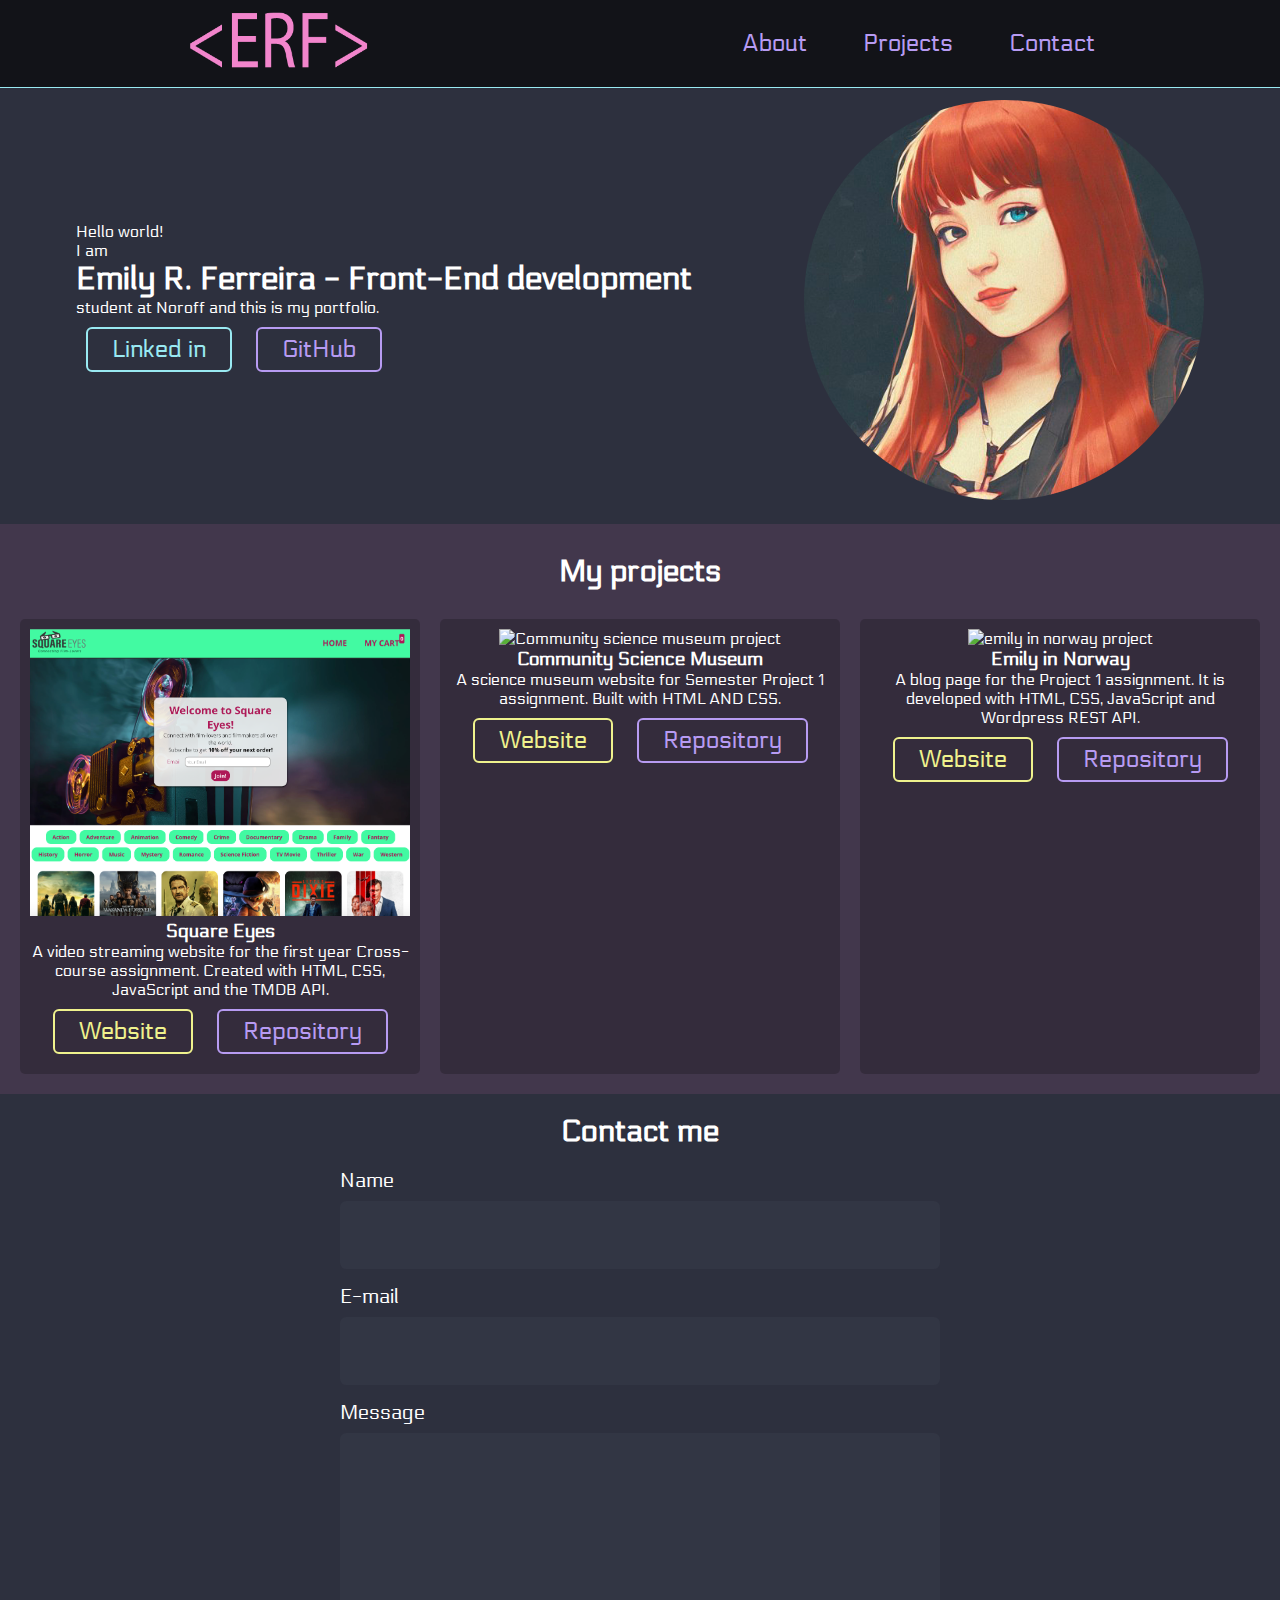
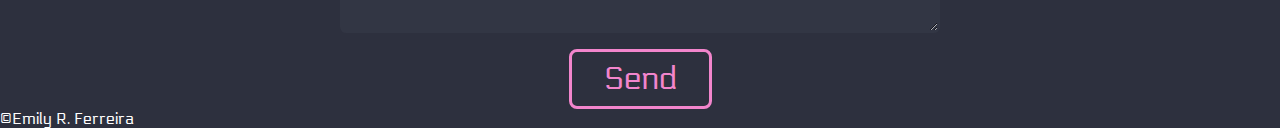
==== index.html @ 863c06a2 "Getting the site live on netlify" ====
<!DOCTYPE html>
<html lang="en">

<head>
    <meta charset="UTF-8">
    <meta http-equiv="X-UA-Compatible" content="IE=edge">
    <meta name="viewport" content="width=device-width, initial-scale=1.0">
    <meta name="description" content="Emily R. Ferreira front-end developer portfolio" />

    <title>Emily Ferreira | Portfolio</title>

    <link rel="stylesheet" href="css/style.css" />

    <script src="https://kit.fontawesome.com/7838f15d00.js" crossorigin="anonymous"></script>

    <link rel="preconnect" href="https://fonts.googleapis.com">
    <link rel="preconnect" href="https://fonts.gstatic.com" crossorigin>
    <link
        href="https://fonts.googleapis.com/css2?family=Changa:wght@200;300;400;500;600;700&family=Electrolize&display=swap"
        rel="stylesheet">
</head>

<body>
    <header>
        <nav class="navbar">
            <div class="emilys-logo">
                <a href="index.html"><img src="Assets/erf-logo.png" alt="Emily's logo"></a>
            </div>

            <a href="#" class="toggle-button">
                <i class="fa fa-bars"></i>
            </a>
            <div class="navbar-links">
                <a href="#about">About</a>
                <a href="#projects">Projects</a>
                <a href="#contact">Contact</a>
            </div>
        </nav>

    </header>
    <main>
        <section id="about">
            <div>
                <p>Hello world!
                    <br>I am
                <h1>Emily R. Ferreira - Front-End development</h1>
                student at Noroff and this is my portfolio.</p>

                <div class="buttons-about">
                    <button class="btn linkedin" type="button">
                        <a href="https://www.linkedin.com/in/emily-rego-ferreira/" target="_blank">Linked in <i
                                class="fa-brands fa-linkedin"></i></a>
                    </button>

                    <button class="btn github" type="button">
                        <a href="https://github.com/Emilyrf" target="_blank">GitHub <i
                                class="fa-brands fa-github"></i></a>
                    </button>
                </div>

            </div>
            <div class="emily-avatar">
                <img src="Assets/IMG_34D6FEA40BFD-1.jpeg" alt="Emily R Ferreira">
            </div>
        </section>

        <div id="projects">
            <h2>My projects</h2>

            <div class="cards">
                <div class="project -1">
                    <img src="Assets/cross-course-project.png" alt="square eyes project">
                    <div class="about-project">
                        <h3>Square Eyes</h3>
                        <p>A video streaming website for the first year Cross-course assignment. Created with HTML, CSS, JavaScript and the TMDB API.</p>
                    </div>
                    <div class="buttons-project">
                        <button class="btn livesite" type="button">
                            <a href="https://www.linkedin.com/in/emily-rego-ferreira/" target="_blank">Website <i class="fa-solid fa-globe"></i></a>
                        </button>
    
                        <button class="btn github" type="button">
                            <a href="https://github.com/Emilyrf" target="_blank">Repository <i
                                    class="fa-brands fa-github"></i></a>
                        </button>
                    </div>
                </div>
                <div class="project -2">
                    <img src="assets/semester-project-1.png" alt="Community science museum project">
                    <div class="about-project">
                        <h3>Community Science Museum</h3>
                        <p>A science museum website for Semester Project 1 assignment. Built with HTML AND CSS.</p>
                    </div>
                    <div class="buttons-project">
                        <button class="btn livesite" type="button">
                            <a href="https://www.linkedin.com/in/emily-rego-ferreira/" target="_blank">Website <i class="fa-solid fa-globe"></i></a>
                        </button>
    
                        <button class="btn github" type="button">
                            <a href="https://github.com/Emilyrf" target="_blank">Repository <i
                                    class="fa-brands fa-github"></i></a>
                        </button>
                    </div>
                </div>
                <div class="project -3">
                    <img src="assets/project-exam-1.png" alt="emily in norway project">
                    <div class="about-project">
                        <h3>Emily in Norway</h3>
                        <p>A blog page for the Project 1 assignment. It is developed with HTML, CSS, JavaScript and Wordpress REST API.</p>
                    </div>
                    <div class="buttons-project">
                        <button class="btn livesite" type="button">
                            <a href="https://www.linkedin.com/in/emily-rego-ferreira/" target="_blank">Website <i class="fa-solid fa-globe"></i></a>
                        </button>
    
                        <button class="btn github" type="button">
                            <a href="https://github.com/Emilyrf" target="_blank">Repository <i
                                    class="fa-brands fa-github"></i></a>
                        </button>
                    </div>
                </div>
            </div>
        </div>

        <div id="contact">
            <h2>Contact me</h2>
            <form
            action="https://formsubmit.co/emilyretterstol@gmail.com"
            method="POST"
            data-form
          >
            <label for="name">Name</label>
            <input type="text" name="name" id="name" required />
            <label for="email">E-mail</label>
            <input type="email" name="email" id="email" required />
            <label for="message">Message</label>
            <textarea name="message" id="message" required></textarea>
            <button class="submit" type="submit" data-button>Send</button>
          </form>
        </div>
    </main>
    <footer><span>&copy;Emily R. Ferreira</span></footer>
    <script src="js/script.js"></script>
    <script src="js/contact.js"></script>
</body>

</html>
---- css/style.css ----
@import url(Components/navbar.css);
@import url(Components/contact.css);

:root {
  --pink: #f285cc;
  --green: #468758;
  --lightGreen: #51a65e;
  --yellow: #eff28d;
  --dracula: #2d303e;
  --lightDracula: #42374c;
  --blue: #99e9f2;
  --lilla: #b79bf2;
}

* {
  margin: 0;
  padding: 0;
  box-sizing: border-box;
  font-family: "Electrolize", sans-serif;
  color: white;
}

body {
  background-color: var(--dracula);
}

h2 {
  font-size:30px;
  padding: 20px;
  text-align: center;
}
/***************ABOUT************/
#about {
  display: flex;
  justify-content: space-around;
  align-items: center;
  padding: 20px;
}

.emily-avatar img {
  max-width: 400px;
  width: 100%;
  border-radius: 50%;
}

.btn {
  margin: 10px;
  font-size: 1.5rem;
  background-color: transparent;
  border:currentColor 0.100em solid;
  border-radius: 0.25em;
  cursor: pointer;
  padding: 0.25em 1em;
}

.btn:hover,
.btn:focus {
    text-shadow: 0 0 0.125em hsl(0 0% 100% / 0.3), 0 0 0.45em currentColor;
    box-shadow: inset 0 0 0.5em 0 currentColor, 0 0 0.5em 0 currentColor;
}

.btn a , .btn .fa-brands {
  text-decoration: none;
  color: currentColor;
}

.linkedin {
  color: var(--blue);
}

/***************PROJECTS************/
#projects {
  background-color: var(--lightDracula);
  padding: 10px;
}

.cards {
  display: flex;
  justify-content: space-around;
}

.project {
  max-width: 400px;
  width: 100%;
  background-color: rgba(0, 0, 0, 0.2);
  margin: 10px;
  text-align: center;
  padding: 10px;
  border-radius: 0.313em;
}
.project img {
  max-width: 400px;
  width: 100%;
}

.github {
  color: var(--lilla);
}

.livesite , .fa-globe {
  color: var(--yellow);
}
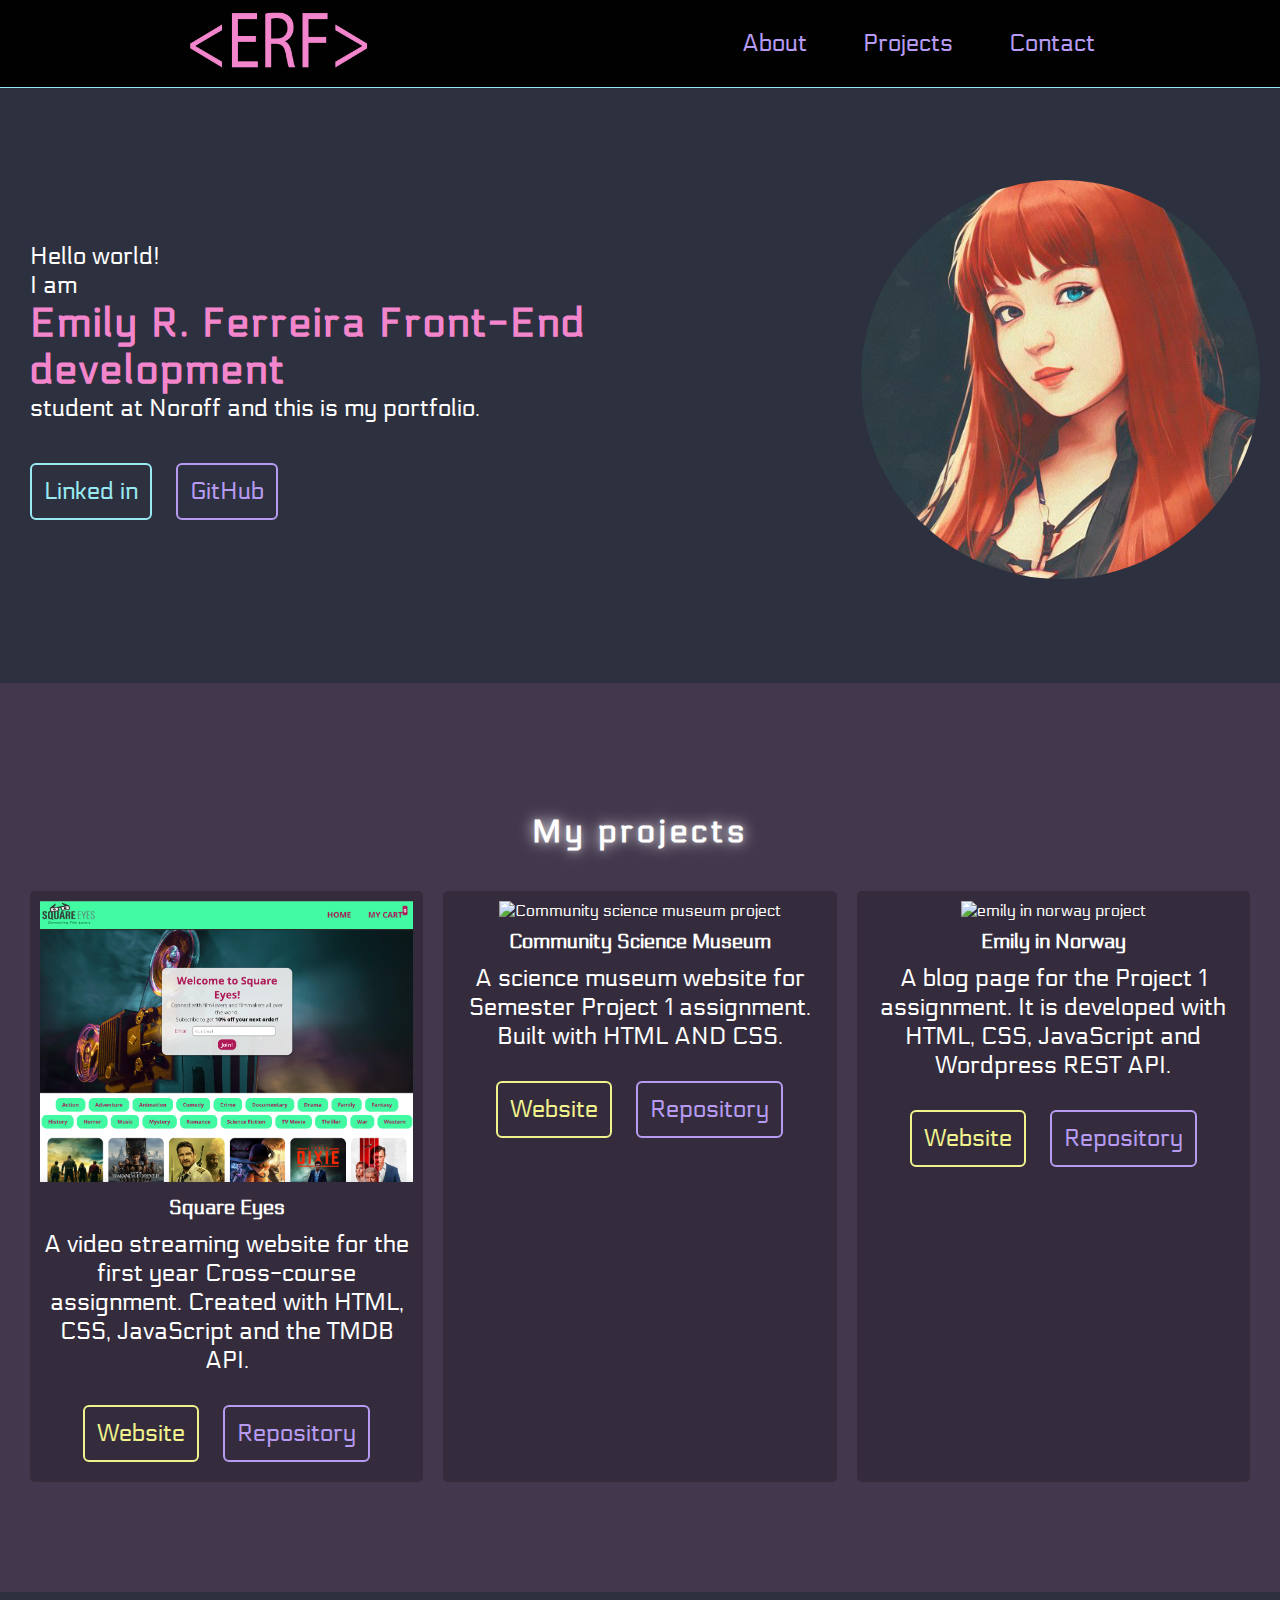
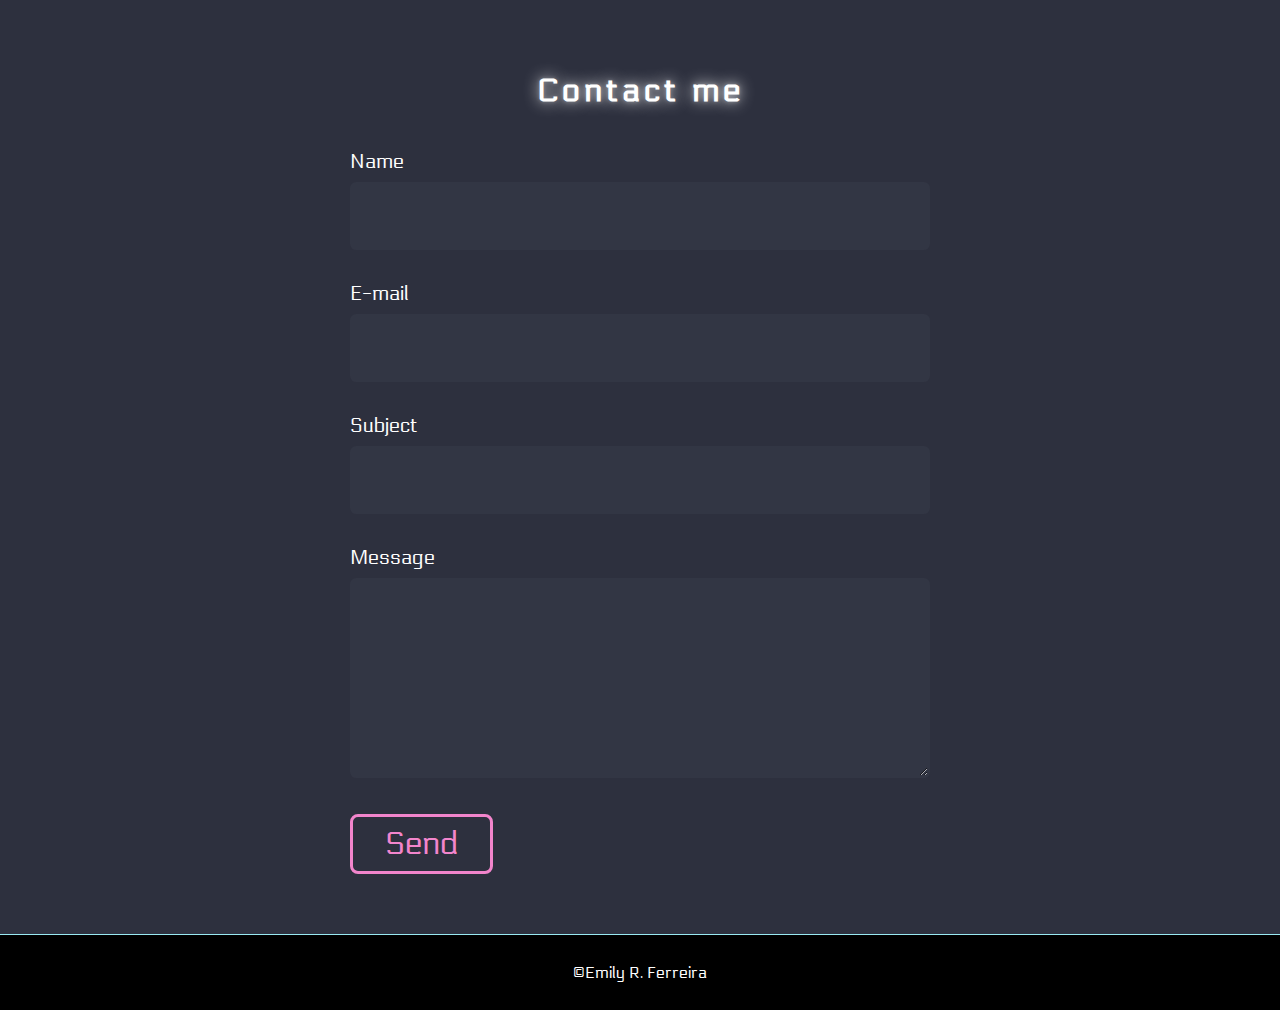
==== commit b28c5927: "Revision" ====
--- a/index.html
+++ b/index.html
@@ -39,12 +39,22 @@
 
     </header>
     <main>
+        <div class="modal">
+            <div class="modal_content">
+                <img id="modal_img" src="">
+            </div>
+            <span id="bt_close">&times;</span>
+        </div>
+
         <section id="about">
             <div>
-                <p>Hello world!
-                    <br>I am
-                <h1>Emily R. Ferreira - Front-End development</h1>
-                student at Noroff and this is my portfolio.</p>
+                <div class="about-txt">
+                    <p>Hello world!
+                        <br>I am
+                    </p>
+                    <h1>Emily R. Ferreira Front-End development</h1>
+                    <p> student at Noroff and this is my portfolio.</p>
+                </div>
 
                 <div class="buttons-about">
                     <button class="btn linkedin" type="button">
@@ -63,56 +73,75 @@
                 <img src="Assets/IMG_34D6FEA40BFD-1.jpeg" alt="Emily R Ferreira">
             </div>
         </section>
-
+        
         <div id="projects">
+            
             <h2>My projects</h2>
 
             <div class="cards">
                 <div class="project -1">
-                    <img src="Assets/cross-course-project.png" alt="square eyes project">
+                    <img class="project-img" src="Assets/cross-course-project.png" alt="square eyes project">
                     <div class="about-project">
                         <h3>Square Eyes</h3>
-                        <p>A video streaming website for the first year Cross-course assignment. Created with HTML, CSS, JavaScript and the TMDB API.</p>
+                        <p>A video streaming website for the first year Cross-course assignment. Created with HTML, CSS,
+                            JavaScript and the TMDB API.</p>
                     </div>
                     <div class="buttons-project">
                         <button class="btn livesite" type="button">
-                            <a href="https://www.linkedin.com/in/emily-rego-ferreira/" target="_blank">Website <i class="fa-solid fa-globe"></i></a>
+                            <a href="https://square-eyes-it-ca-emily.netlify.app/" target="_blank">Website <i
+                                    class="fa-solid fa-globe"></i></a>
                         </button>
-    
+
                         <button class="btn github" type="button">
-                            <a href="https://github.com/Emilyrf" target="_blank">Repository <i
-                                    class="fa-brands fa-github"></i></a>
+                            <a href="https://github.com/Emilyrf/Interaction-Design-CA-square-eyes-portfolio.git"
+                                target="_blank">Repository <i class="fa-brands fa-github"></i></a>
                         </button>
                     </div>
                 </div>
+
+
                 <div class="project -2">
-                    <img src="assets/semester-project-1.png" alt="Community science museum project">
+                    <img class="project-img" src="assets/semester-project-1.png" alt="Community science museum project">
+                    <!-- <div class="modal">
+                        <img class="modal-content" src="assets/semester-project-1.png"
+                            alt="Community science museum project">
+                        <spam>Community Science Museum website</spam>
+                    </div> -->
                     <div class="about-project">
                         <h3>Community Science Museum</h3>
                         <p>A science museum website for Semester Project 1 assignment. Built with HTML AND CSS.</p>
                     </div>
                     <div class="buttons-project">
                         <button class="btn livesite" type="button">
-                            <a href="https://www.linkedin.com/in/emily-rego-ferreira/" target="_blank">Website <i class="fa-solid fa-globe"></i></a>
+                            <a href="https://communitysciencemuseum-emily.netlify.app/" target="_blank">Website <i
+                                    class="fa-solid fa-globe"></i></a>
                         </button>
-    
+
                         <button class="btn github" type="button">
-                            <a href="https://github.com/Emilyrf" target="_blank">Repository <i
-                                    class="fa-brands fa-github"></i></a>
+                            <a href="https://github.com/Emilyrf/Noroff-FEU-Assignments-semester-project-Emilyrf.git"
+                                target="_blank">Repository <i class="fa-brands fa-github"></i></a>
                         </button>
                     </div>
                 </div>
+
+
                 <div class="project -3">
-                    <img src="assets/project-exam-1.png" alt="emily in norway project">
+                    <img class="project-img" src="assets/project-exam-1.png" alt="emily in norway project">
+                    <!-- <div class="modal">
+                        <img class="modal-content" src="assets/project-exam-1.png" alt="emily in norway project">
+                        <spam>Emily In Norway Blog</spam>
+                    </div> -->
                     <div class="about-project">
                         <h3>Emily in Norway</h3>
-                        <p>A blog page for the Project 1 assignment. It is developed with HTML, CSS, JavaScript and Wordpress REST API.</p>
+                        <p>A blog page for the Project 1 assignment. It is developed with HTML, CSS, JavaScript and
+                            Wordpress REST API.</p>
                     </div>
                     <div class="buttons-project">
                         <button class="btn livesite" type="button">
-                            <a href="https://www.linkedin.com/in/emily-rego-ferreira/" target="_blank">Website <i class="fa-solid fa-globe"></i></a>
+                            <a href="https://project-exam-1-emilyrf.netlify.app/index.html" target="_blank">Website <i
+                                    class="fa-solid fa-globe"></i></a>
                         </button>
-    
+
                         <button class="btn github" type="button">
                             <a href="https://github.com/Emilyrf" target="_blank">Repository <i
                                     class="fa-brands fa-github"></i></a>
@@ -124,23 +153,42 @@
 
         <div id="contact">
             <h2>Contact me</h2>
-            <form
-            action="https://formsubmit.co/emilyretterstol@gmail.com"
-            method="POST"
-            data-form
-          >
-            <label for="name">Name</label>
-            <input type="text" name="name" id="name" required />
-            <label for="email">E-mail</label>
-            <input type="email" name="email" id="email" required />
-            <label for="message">Message</label>
-            <textarea name="message" id="message" required></textarea>
-            <button class="submit" type="submit" data-button>Send</button>
-          </form>
+            <form action="https://formsubmit.co/emilyretterstol@gmail.com" method="POST" id="form">
+
+                <input type="hidden" name="_next" value="http://127.0.0.1:5500/success.html">
+                <input type="hidden" name="_autoresponse" value="Thank You! I will contact you shortly.">
+
+                <div class="form-control">
+                    <label for="name">Name</label>
+                    <input type="text" name="name" id="name" required onblur="checkInputs()" />
+                    <small></small>
+                </div>
+
+                <div class="form-control">
+                    <label for="email">E-mail</label>
+                    <input type="email" name="email" id="email" required onblur="checkInputs()" />
+                    <small></small>
+                </div>
+
+                <div class="form-control">
+                    <label for="subject">Subject</label>
+                    <input type="text" name="subject" id="subject" required onblur="checkInputs()" />
+                    <small></small>
+                </div>
+
+                <div class="form-control">
+                    <label for="message">Message</label>
+                    <textarea name="message" id="message" required onblur="checkInputs()"></textarea>
+                    <small></small>
+                </div>
+
+                <button class="submit" type="submit">Send</button>
+            </form>
         </div>
     </main>
     <footer><span>&copy;Emily R. Ferreira</span></footer>
     <script src="js/script.js"></script>
+    <script src="js/modal.js"></script>
     <script src="js/contact.js"></script>
 </body>
 
--- a/css/style.css
+++ b/css/style.css
@@ -1,5 +1,7 @@
 @import url(Components/navbar.css);
 @import url(Components/contact.css);
+@import url(Components/footer.css);
+@import url(Components/projects-section.css);
 
 :root {
   --pink: #f285cc;
@@ -25,16 +27,33 @@
 }
 
 h2 {
-  font-size:30px;
-  padding: 20px;
+  font-size: 2rem;
+  padding: 30px;
   text-align: center;
+  text-shadow: 0 0 0.125em hsl(0 0% 100% / 0.3), 0 0 0.45em;
+  letter-spacing: 4px;
 }
-/***************ABOUT************/
+
+/*ABOUT section*/
 #about {
   display: flex;
   justify-content: space-around;
   align-items: center;
-  padding: 20px;
+  padding: 100px 20px;
+}
+
+.about-txt {
+  padding: 10px;
+}
+
+p {
+  font-size: 1.5rem;
+}
+
+h1 {
+  font-size: 2.5rem;
+  color: var(--pink);
+  letter-spacing: 2px;
 }
 
 .emily-avatar img {
@@ -47,19 +66,20 @@
   margin: 10px;
   font-size: 1.5rem;
   background-color: transparent;
-  border:currentColor 0.100em solid;
+  border: currentColor 0.100em solid;
   border-radius: 0.25em;
   cursor: pointer;
-  padding: 0.25em 1em;
+  padding: 0.5em;
 }
 
 .btn:hover,
 .btn:focus {
-    text-shadow: 0 0 0.125em hsl(0 0% 100% / 0.3), 0 0 0.45em currentColor;
-    box-shadow: inset 0 0 0.5em 0 currentColor, 0 0 0.5em 0 currentColor;
+  text-shadow: 0 0 0.125em hsl(0 0% 100% / 0.3), 0 0 0.45em currentColor;
+  box-shadow: inset 0 0 0.5em 0 currentColor, 0 0 0.5em 0 currentColor;
 }
 
-.btn a , .btn .fa-brands {
+.btn a,
+.btn .fa-brands {
   text-decoration: none;
   color: currentColor;
 }
@@ -68,35 +88,10 @@
   color: var(--blue);
 }
 
-/***************PROJECTS************/
-#projects {
-  background-color: var(--lightDracula);
-  padding: 10px;
-}
-
-.cards {
-  display: flex;
-  justify-content: space-around;
-}
-
-.project {
-  max-width: 400px;
-  width: 100%;
-  background-color: rgba(0, 0, 0, 0.2);
-  margin: 10px;
-  text-align: center;
-  padding: 10px;
-  border-radius: 0.313em;
-}
-.project img {
-  max-width: 400px;
-  width: 100%;
-}
-
-.github {
-  color: var(--lilla);
-}
-
-.livesite , .fa-globe {
-  color: var(--yellow);
+/*MEDIA QUERRY*/
+@media (max-width: 800px) {
+  #about {
+    flex-direction: column-reverse;
+    text-align: -webkit-center;
+  }
 }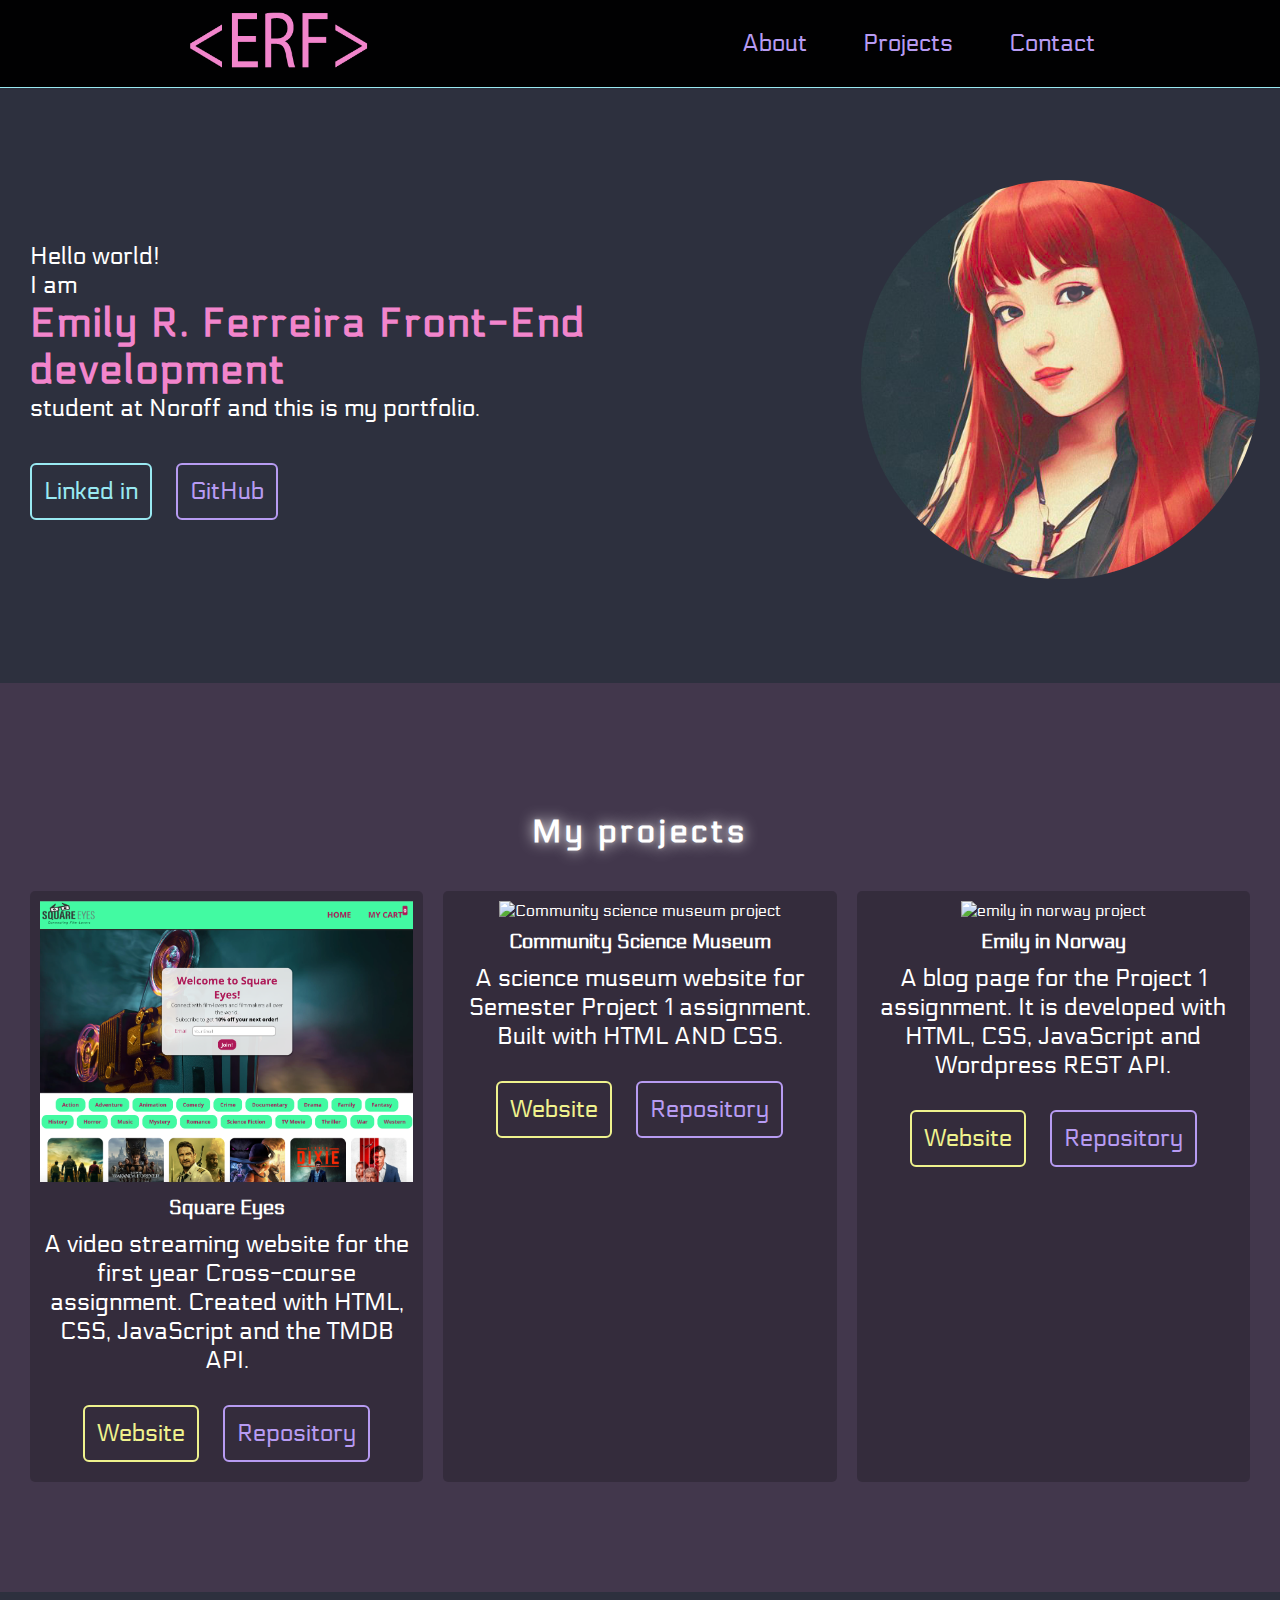
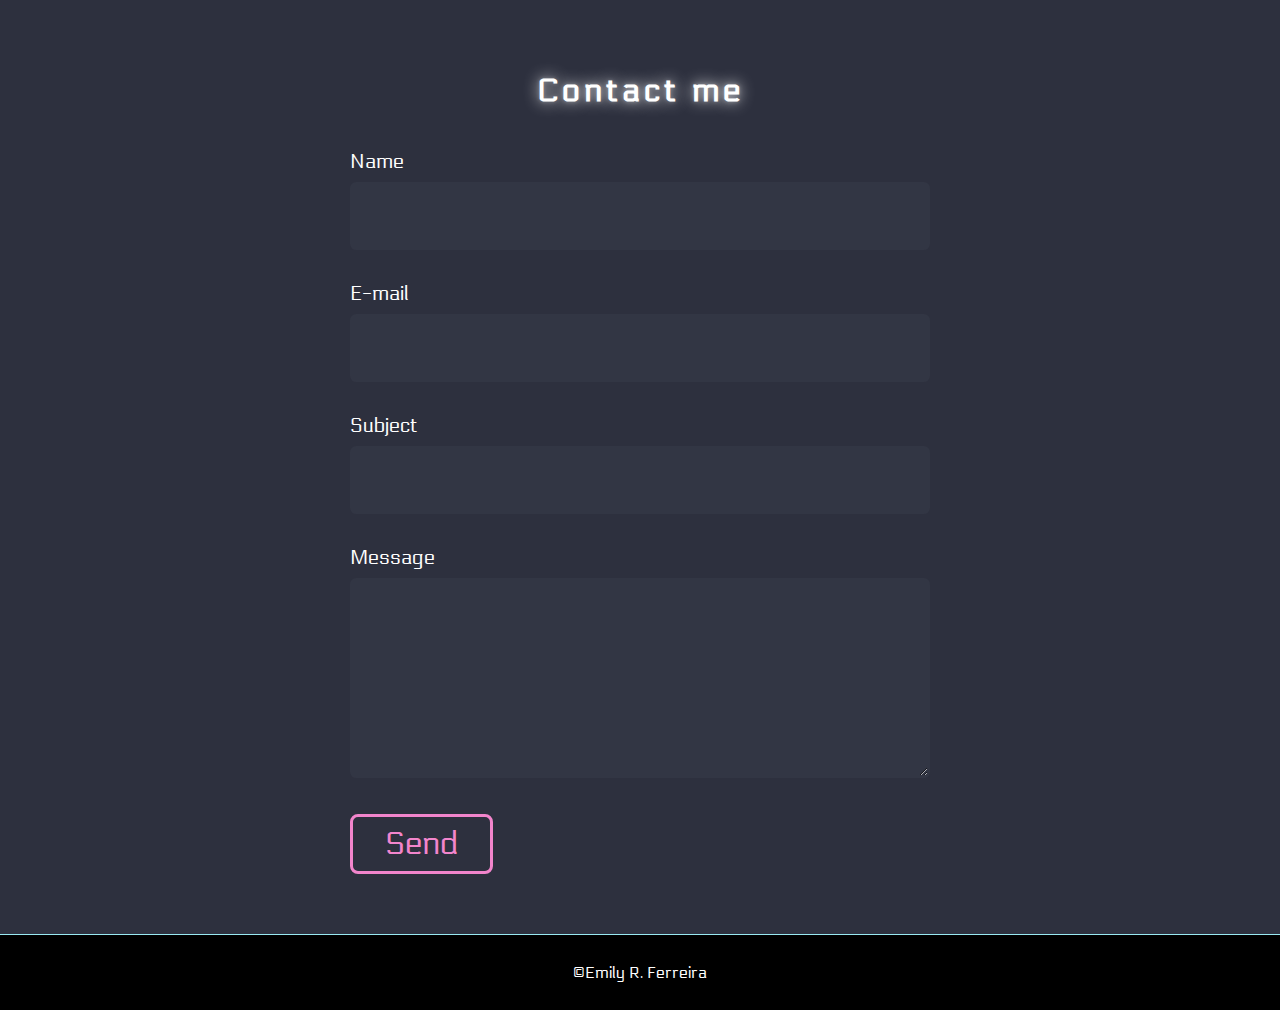
==== commit 9be60070: "." ====
--- a/index.html
+++ b/index.html
@@ -70,7 +70,7 @@
 
             </div>
             <div class="emily-avatar">
-                <img src="Assets/IMG_34D6FEA40BFD-1.jpeg" alt="Emily R Ferreira">
+                <img src="Assets/myavatar.jpg" alt="Emily R Ferreira">
             </div>
         </section>
         
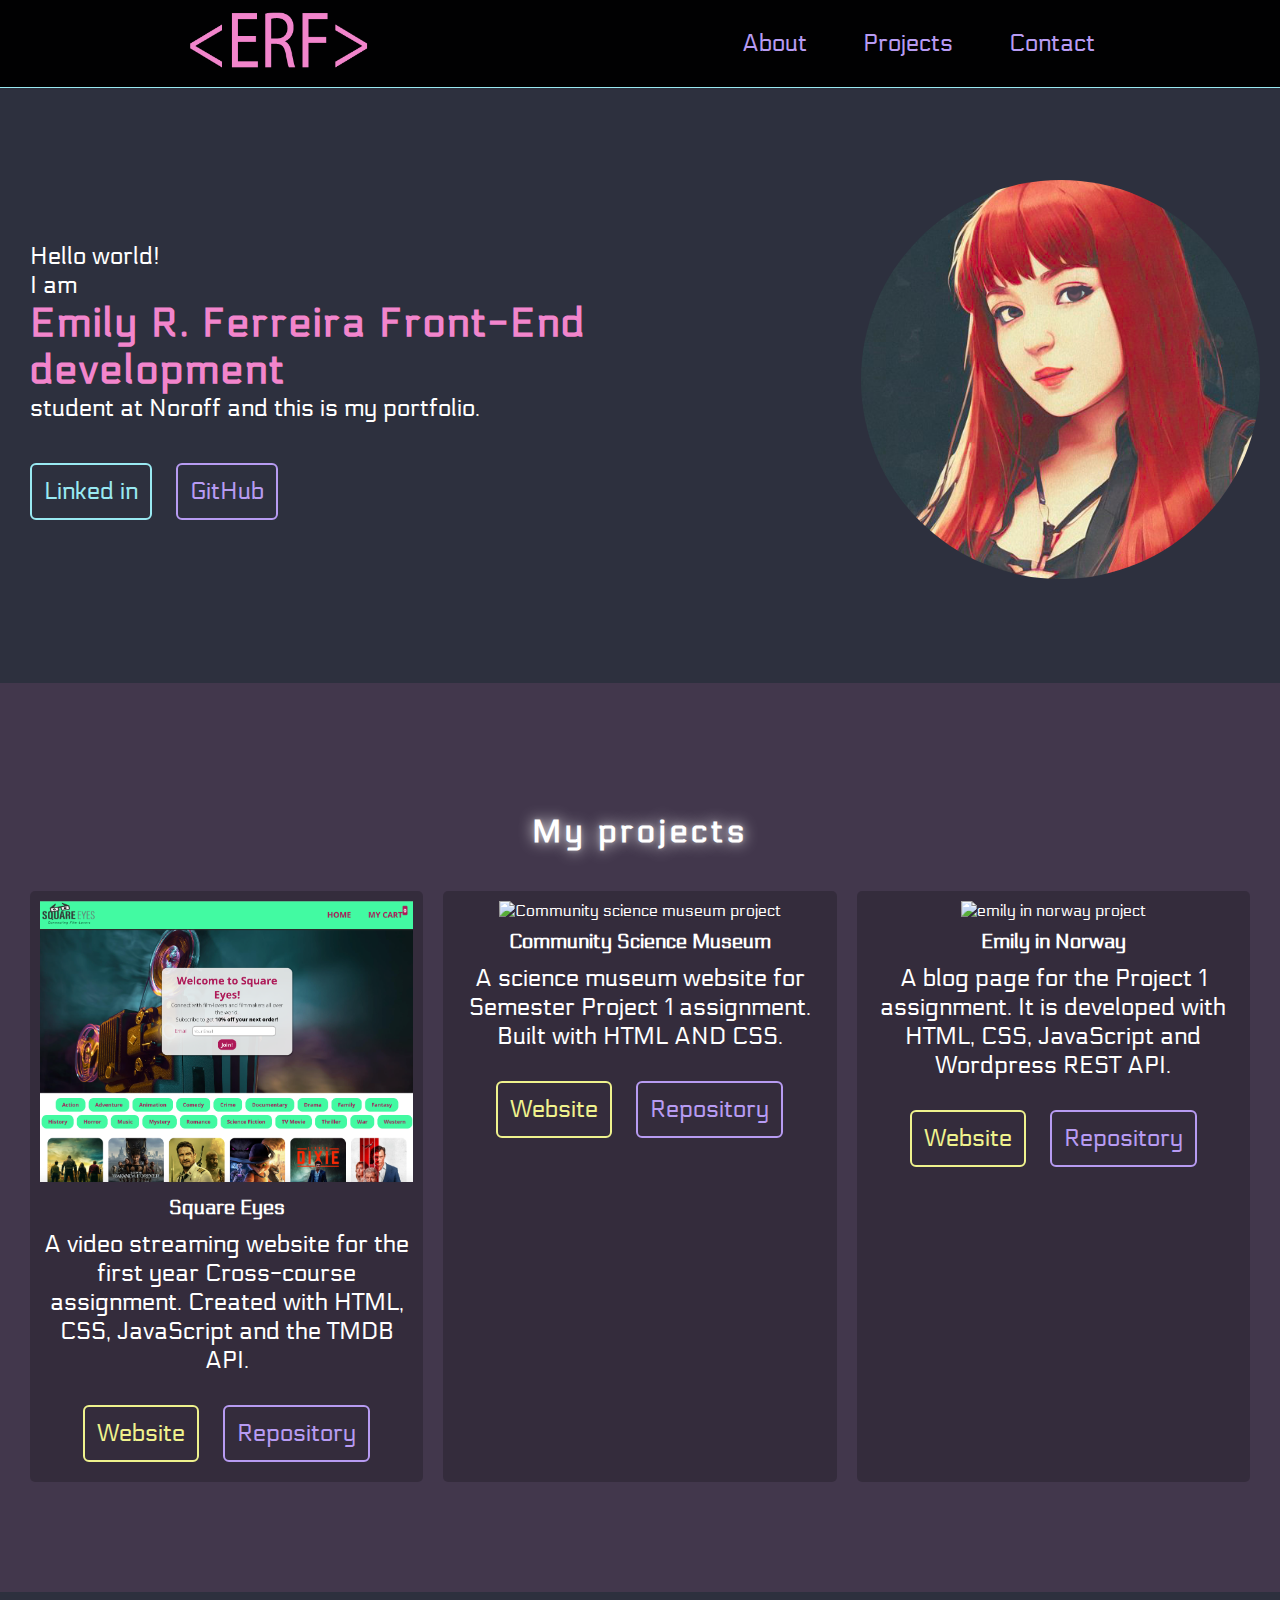
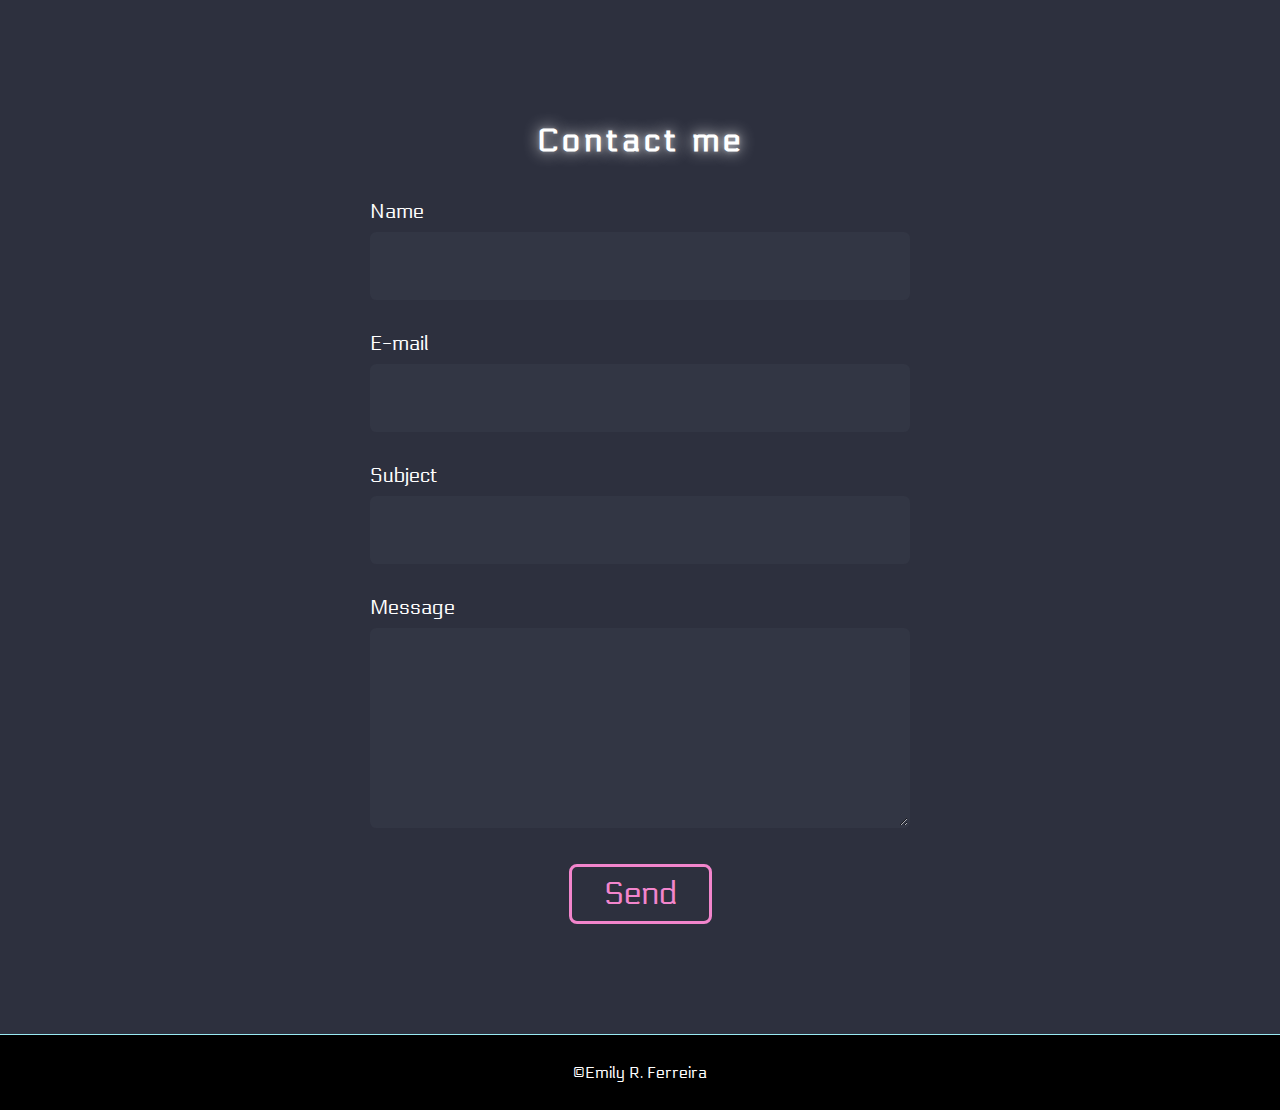
==== commit 38cd75a6: "Fix navbar" ====
--- a/index.html
+++ b/index.html
@@ -18,6 +18,12 @@
     <link
         href="https://fonts.googleapis.com/css2?family=Changa:wght@200;300;400;500;600;700&family=Electrolize&display=swap"
         rel="stylesheet">
+
+    <!--Favicon-->
+    <link rel="apple-touch-icon" sizes="180x180" href="favicon_io/apple-touch-icon.png">
+    <link rel="icon" type="image/png" sizes="32x32" href="favicon_io/favicon-32x32.png">
+    <link rel="icon" type="image/png" sizes="16x16" href="favicon_io/favicon-16x16.png">
+    <link rel="manifest" href="favicon_io/site.webmanifest">
 </head>
 
 <body>
@@ -31,9 +37,9 @@
                 <i class="fa fa-bars"></i>
             </a>
             <div class="navbar-links">
-                <a href="#about">About</a>
-                <a href="#projects">Projects</a>
-                <a href="#contact">Contact</a>
+                <a class="link" href="#about">About</a>
+                <a class="link" href="#projects">Projects</a>
+                <a class="link" href="#contact">Contact</a>
             </div>
         </nav>
 
@@ -73,9 +79,9 @@
                 <img src="Assets/myavatar.jpg" alt="Emily R Ferreira">
             </div>
         </section>
-        
+
         <div id="projects">
-            
+
             <h2>My projects</h2>
 
             <div class="cards">
@@ -102,11 +108,7 @@
 
                 <div class="project -2">
                     <img class="project-img" src="assets/semester-project-1.png" alt="Community science museum project">
-                    <!-- <div class="modal">
-                        <img class="modal-content" src="assets/semester-project-1.png"
-                            alt="Community science museum project">
-                        <spam>Community Science Museum website</spam>
-                    </div> -->
+
                     <div class="about-project">
                         <h3>Community Science Museum</h3>
                         <p>A science museum website for Semester Project 1 assignment. Built with HTML AND CSS.</p>
@@ -127,10 +129,7 @@
 
                 <div class="project -3">
                     <img class="project-img" src="assets/project-exam-1.png" alt="emily in norway project">
-                    <!-- <div class="modal">
-                        <img class="modal-content" src="assets/project-exam-1.png" alt="emily in norway project">
-                        <spam>Emily In Norway Blog</spam>
-                    </div> -->
+
                     <div class="about-project">
                         <h3>Emily in Norway</h3>
                         <p>A blog page for the Project 1 assignment. It is developed with HTML, CSS, JavaScript and
@@ -143,8 +142,8 @@
                         </button>
 
                         <button class="btn github" type="button">
-                            <a href="https://github.com/Emilyrf" target="_blank">Repository <i
-                                    class="fa-brands fa-github"></i></a>
+                            <a href="https://github.com/Noroff-FEU-Assignments/project-exam-1-Emilyrf.git"
+                                target="_blank">Repository <i class="fa-brands fa-github"></i></a>
                         </button>
                     </div>
                 </div>
@@ -181,8 +180,8 @@
                     <textarea name="message" id="message" required onblur="checkInputs()"></textarea>
                     <small></small>
                 </div>
+                <div class="sbmt"><button class="submit" type="submit">Send</button></div>
 
-                <button class="submit" type="submit">Send</button>
             </form>
         </div>
     </main>
